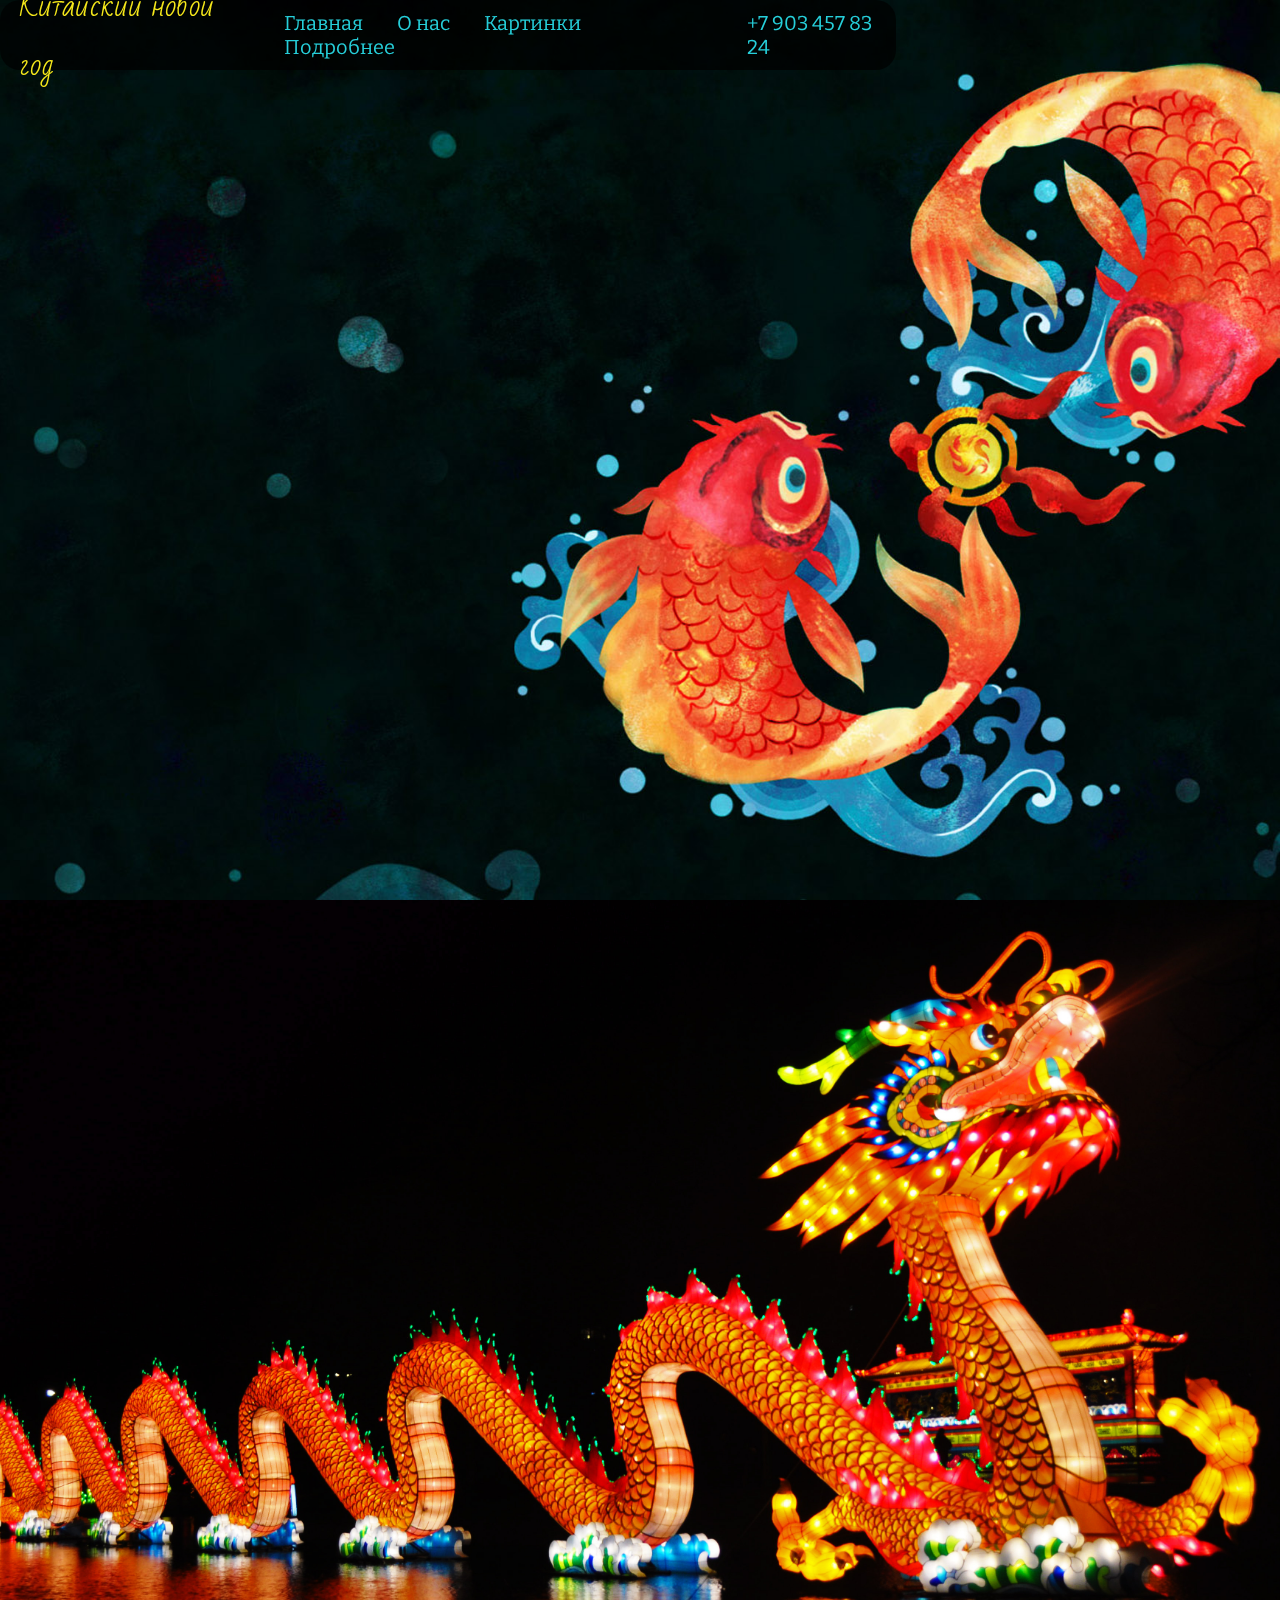
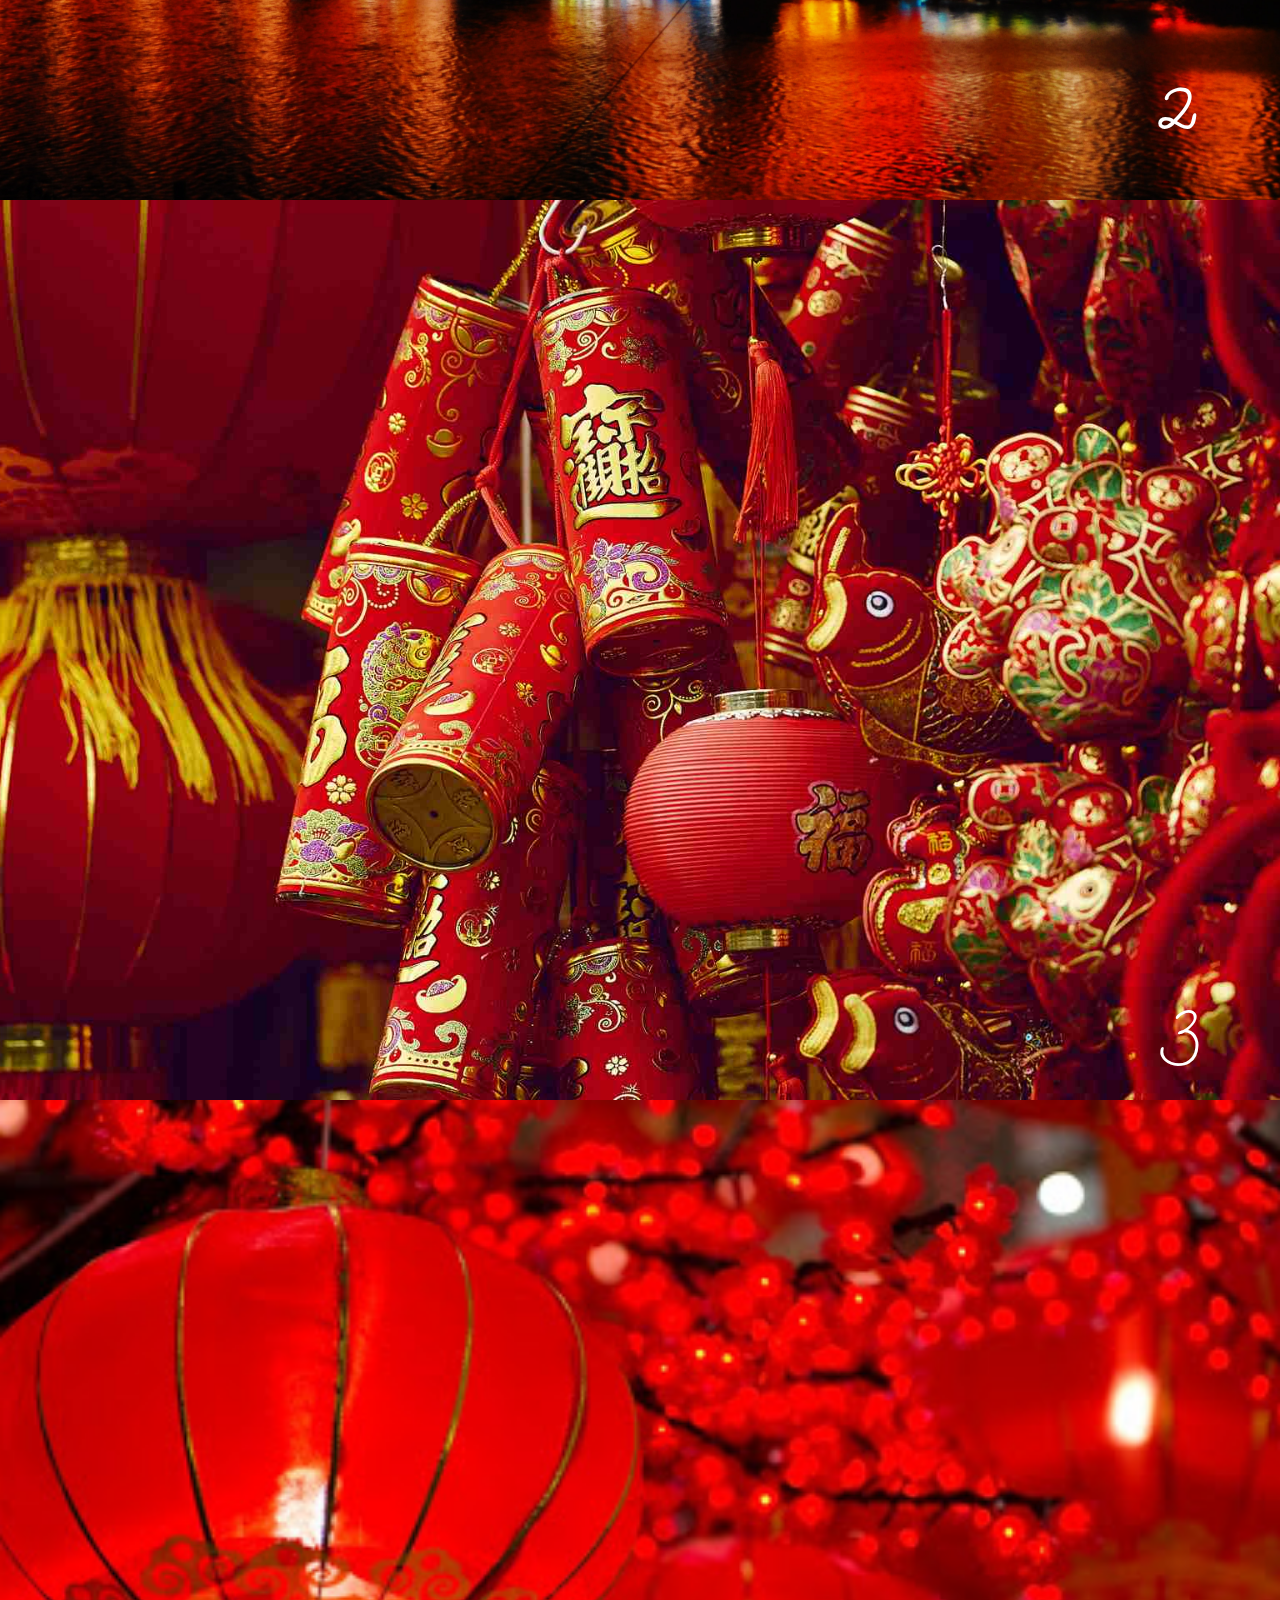
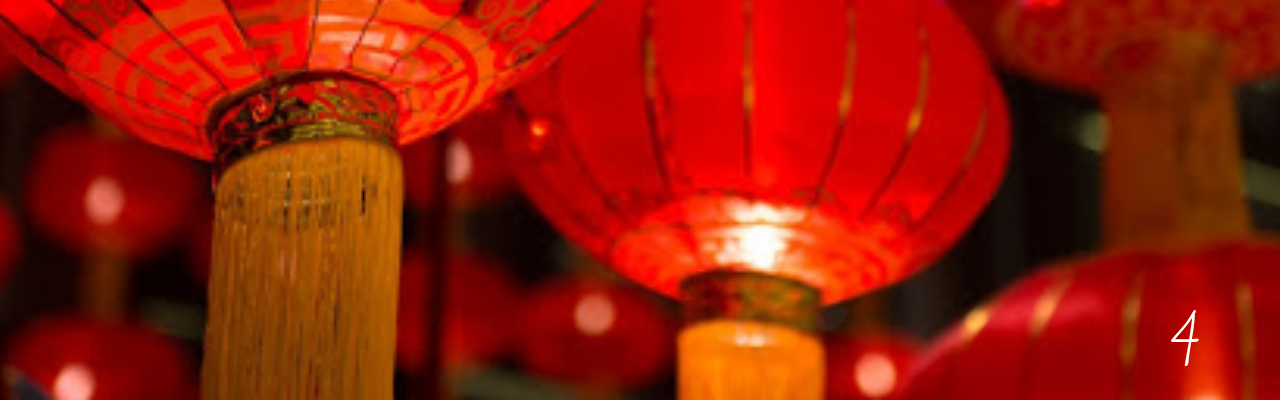
==== Mysites/site2/index.html @ df4f9f6a "commit2" ====
<!DOCTYPE html>
<html lang="en">
<head>
	<link rel="stylesheet" href="style.css">
	<link href="https://fonts.googleapis.com/css2?family=Bitter:wght@300&family=PT+Sans+Caption&display=swap" rel="stylesheet">
	<link href="https://fonts.googleapis.com/css2?family=Bad+Script&display=swap" rel="stylesheet">

	<meta charset="UTF-8">
	<title>урок2</title>
</head>
<body>
	<section id="first"><div class="connect"></div>
		<div class="menu">
				<p class="logo">Китайский новой год</p>
				<nav>
					<a href="#first">Главная</a>
					<a href="#second">О нас</a>
					<a href="#third">Картинки</a>
					<a href="#forth">Подробнее</a>
				</nav>
				<a href="" class="tel">+7 903 457 83 24</a>
			</div>	
	</section>
	<section id="second">
		<div class="connect">2</div>
	</section>
	<section id="third">
		<div class="connect" style="font-size: 60px;">3</div>
	</section>
	<section id="forth">
		<div class="connect" style="font-size: 60px;">4</div>
	</section>
</body>
</html>
---- Mysites/site2/style.css ----
html{
	scroll-behavior: smooth;
}
body{
	margin:0;
	overflow-x: hidden;
}
section{
	width: 100vw;
	height: 100vh;
	position: relative;
}
#first{
	background:url(img1.jpg) no-repeat center /cover;
}
p{
	margin:0;
	font-size: 30px;
}
.menu{
	display: flex;
	flex-direction: row;
	justify-content: space-around;
	align-items:center;
	font-family: 'Bitter', serif;
	color: #F6E91B;
	height: 70px;
	font-size: 20px;
	width:70%;
	background:rgba(0,0,0,0.7);
	border-radius: 20px;
	position: fixed;
	z-index: 4;
}
nav a{
	transition: color 0.3s ease;
		color:#26CFDA;

}
.logo{
	font-family: 'Bad Script', cursive;
	margin-left: 20px;
}	
a{
	text-decoration: none;
	margin-left: 30px;
}
.tel{
	color:#26CFDA;
	transition: background 0.5s ease;
	cursor: pointer;
}
nav a:hover{
		color:white;
}
#second{
	background:url(img2.jpg) no-repeat center /cover;
}
#third{
	background:url(img3.jpg) no-repeat center /cover;
}
#forth{
	background:url(img4.jpg) no-repeat center /cover;
}
.connect{
	position: absolute;
	font-size: 80px;
	font-family: 'Bad Script', cursive;
	color:white;
	right: 80px;
	z-index: 5;
	bottom: 20px;
}
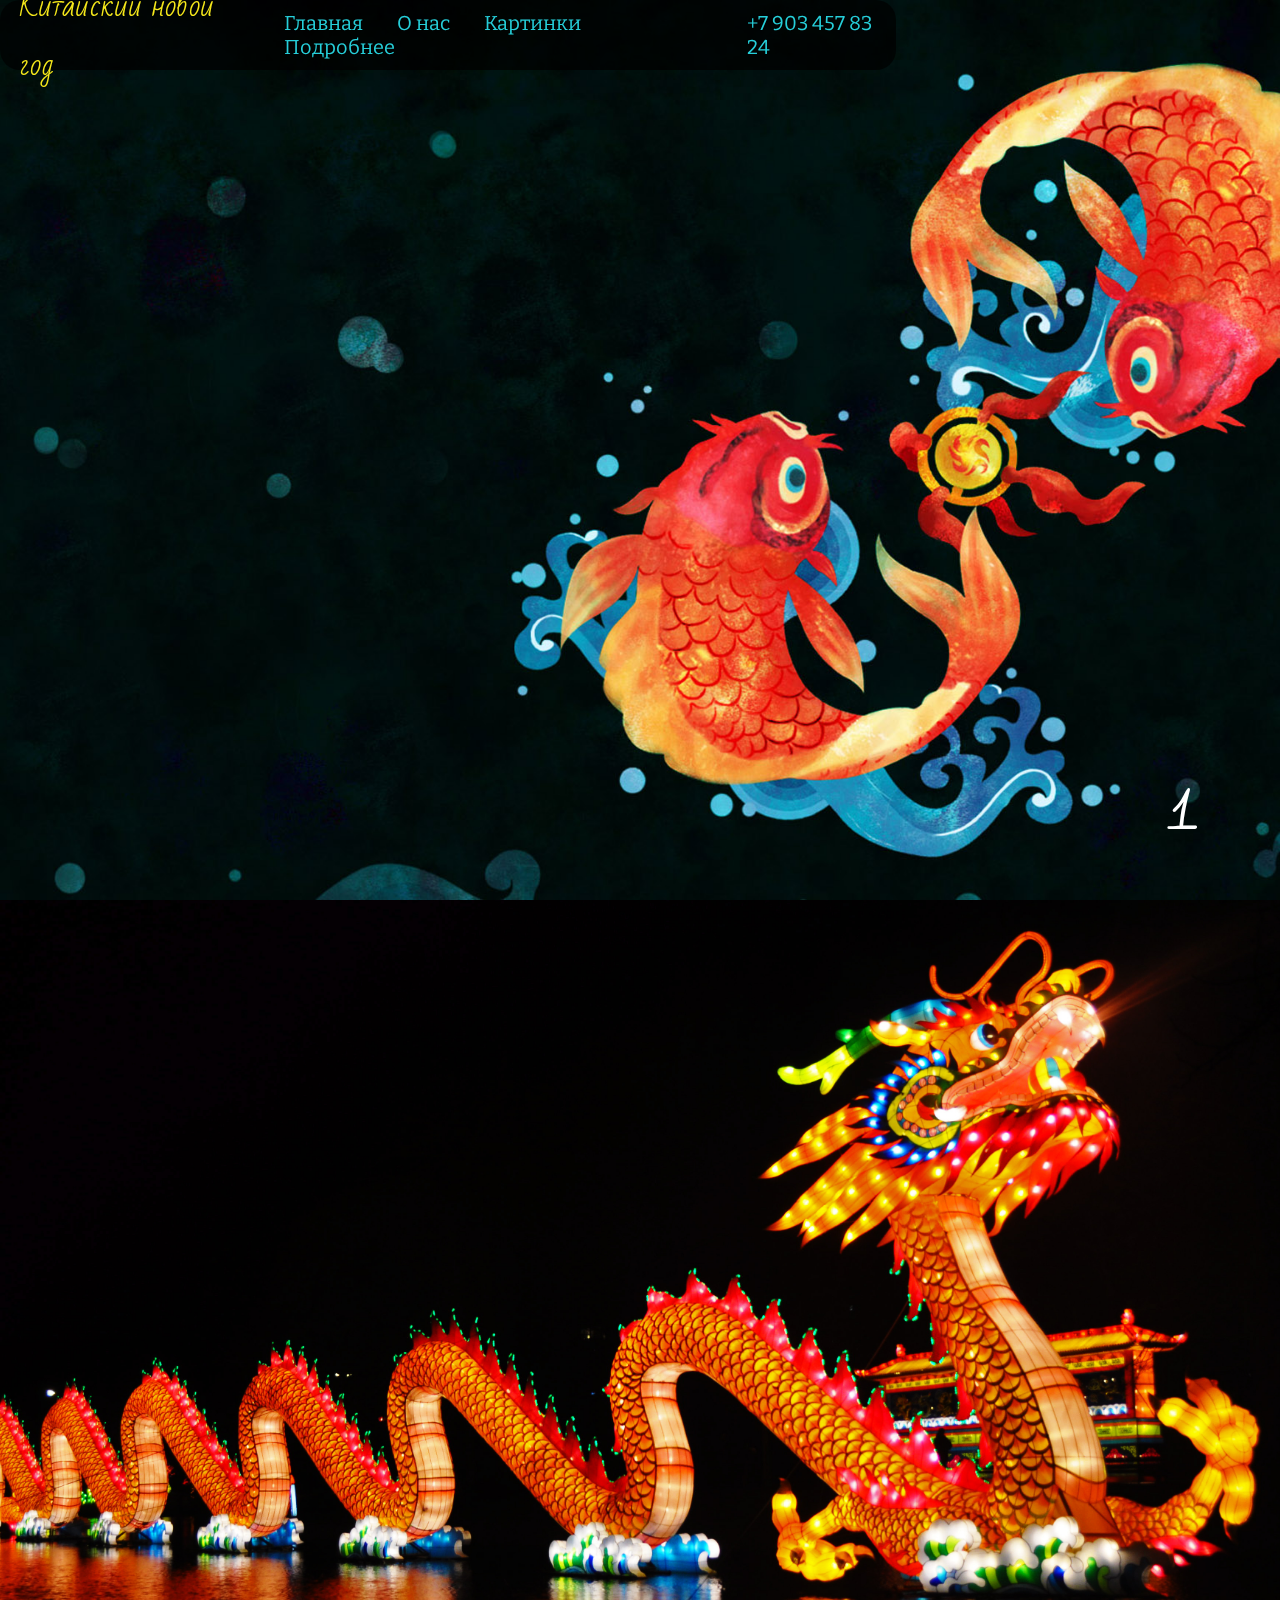
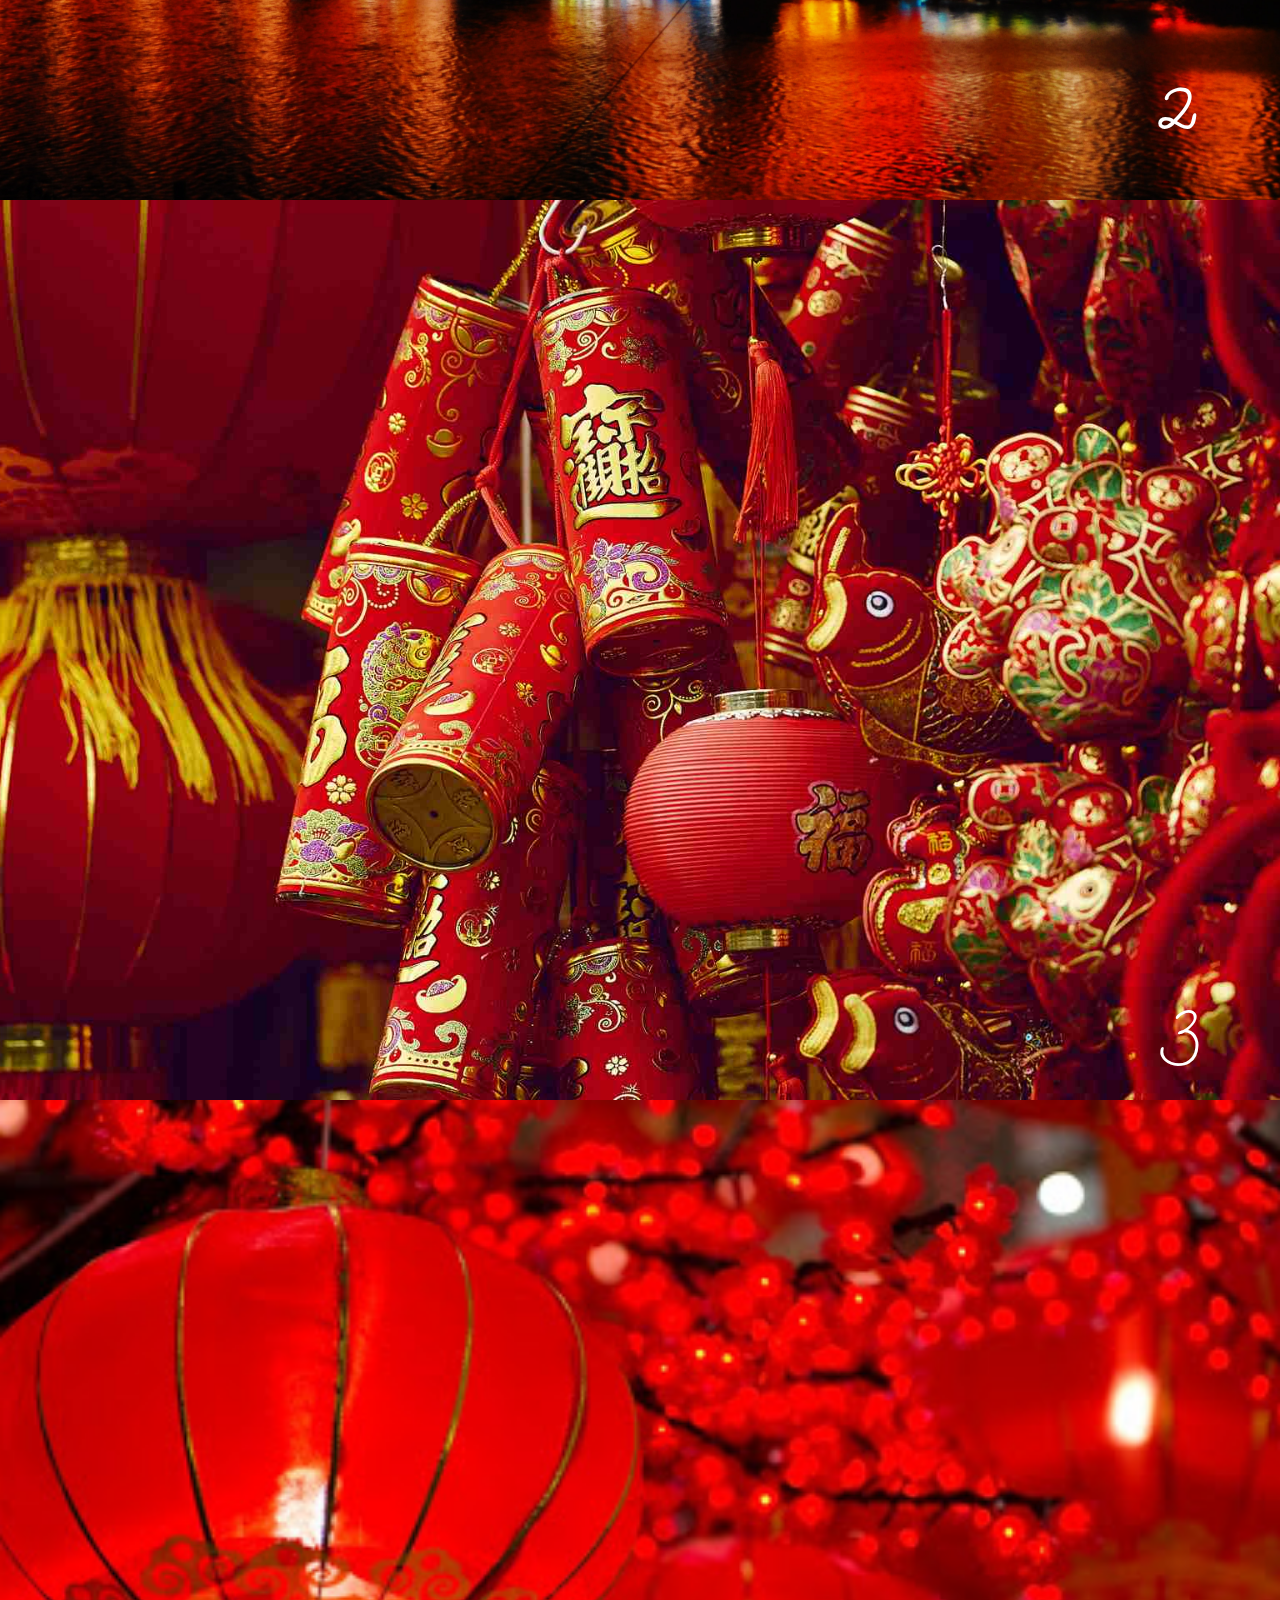
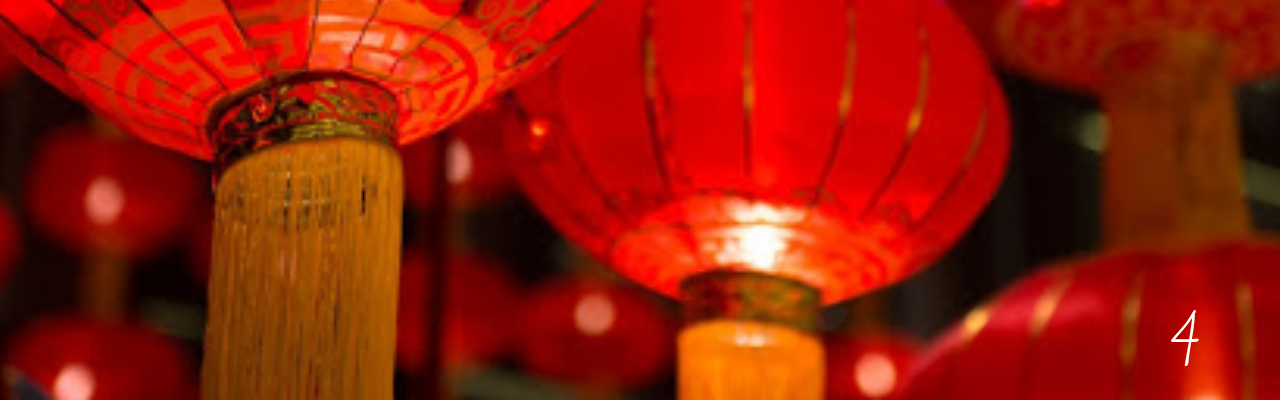
==== commit a80c34d2: "commit2" ====
--- a/Mysites/site2/index.html
+++ b/Mysites/site2/index.html
@@ -9,7 +9,7 @@
 	<title>урок2</title>
 </head>
 <body>
-	<section id="first"><div class="connect"></div>
+	<section id="first"><div class="connect">1</div>
 		<div class="menu">
 				<p class="logo">Китайский новой год</p>
 				<nav>
@@ -31,4 +31,4 @@
 		<div class="connect" style="font-size: 60px;">4</div>
 	</section>
 </body>
-</html>+</html>
